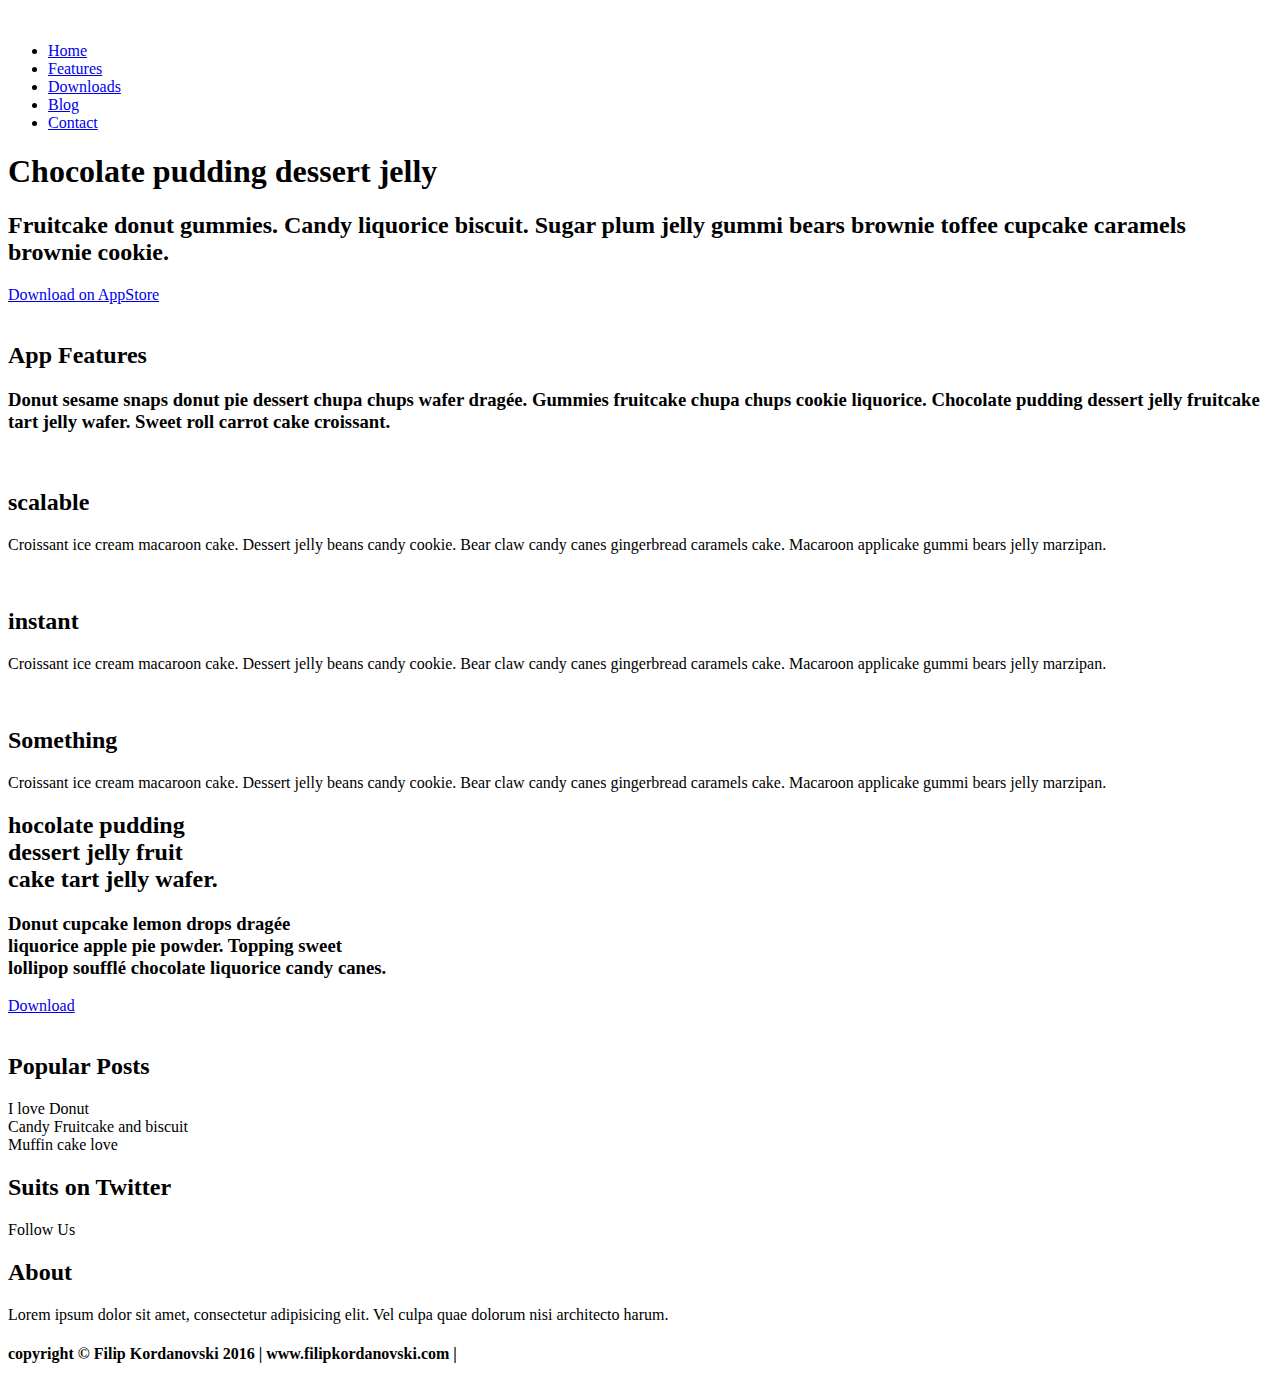
==== index.html @ 939e0f1e "Add files via upload" ====
<!DOCTYPE html>
<html lang="en">

<head>
  <meta charset="UTF-8">
  <meta name="viewport" content="width=device-width, initial-scale=1.0">
  <meta http-equiv="X-UA-Compatible" content="ie=edge">

  <!--google fonts -->
  <link href="https://fonts.googleapis.com/css2?family=Montserrat:wght@400;700&display=swap" rel="stylesheet">
  <link rel="stylesheet" href="css/all.css">

  <link rel="stylesheet" href="css/styles.css">
  <title>Document</title>
</head>


<body>
  <!--Banner Part -->
  <section class="hero">
    <div class="container">
      <div class="banner">
        <div class="logo alignLeft">
          <img src="images/logo.png" alt="">
        </div>
        <nav class="nav-bar alignRight">
          <ul>
            <li><a href="#">Home</a></li>
            <li><a href="#">Features</a></li>
            <li><a href="#">Downloads</a></li>
            <li><a href="#">Blog</a></li>
            <li><a href="#">Contact</a></li>
          </ul>
        </nav>
        <div class="iphone-section">
          <div class="description-one">
            <h1>Chocolate pudding dessert jelly</h1>
            <h2>Fruitcake donut gummies. Candy liquorice biscuit.
              Sugar plum jelly gummi bears brownie toffee cupcake caramels
              brownie cookie.</h2>
            <a href="#" class="iph-btn"><img src="images/iphone-icon.png" alt="">Download on AppStore</a>
          </div>
          <div class="iphone"><img src="images/iphone.png" alt="" class="alignRight"></div>
        </div>
      </div>
    </div>
  </section>
  <!-- Banner Part -->
  <!-- App Features -->

  <section class="app-features">
    <div class="feature-container">
      <div class="feature-headings">
        <h2>App Features</h2>
        <h3>Donut sesame snaps donut pie dessert chupa chups wafer dragée.
          Gummies fruitcake chupa chups cookie liquorice. Chocolate pudding
          dessert jelly fruitcake tart jelly wafer. Sweet roll carrot cake
          croissant.</h3>
      </div>
      <div class="feature-div">
        <div class="feature-div one"><img src="images/skills-01.png" alt="">
        <h2>scalable</h2>
      <p>Croissant ice cream macaroon cake. Dessert jelly beans candy cookie.
        Bear claw candy canes gingerbread caramels cake. Macaroon applicake gummi
        bears jelly marzipan.</p></div>
        <div class="feature-div two"><img src="images/skills-02.png" alt="">
        <h2>instant</h2>
      <p>Croissant ice cream macaroon cake. Dessert jelly beans candy cookie.
        Bear claw candy canes gingerbread caramels cake. Macaroon applicake gummi
        bears jelly marzipan.</p></div>
        <div class="feature-div three"><img src="images/skills-03.png" alt="">
        <h2>Something</h2>
      <p>Croissant ice cream macaroon cake. Dessert jelly beans candy cookie.
        Bear claw candy canes gingerbread caramels cake. Macaroon applicake gummi
        bears jelly marzipan.</p>
      </div>
      </div>
    </div>
  </section>
  <!-- App Features -->
  <!-- Display Picture -->

 <section class="display-pic">
   <div class="display-container">
     <h2><span class="span-red">hocolate</span> pudding <br>dessert jelly <span class="span-red">fruit <br>
       cake tart jelly wa</span>fer.</h2>
     <h3>Donut cupcake lemon drops dragée <br> liquorice apple pie powder.
       Topping sweet <br>lollipop soufflé chocolate liquorice candy canes. </h3>
       <a href="#">Download</a>
   </div>
 </section>

  <!-- Display Picture -->
  <!-- Footer Part -->
<section class="footer-one">
  <div class="footer-sections">
    <div class="logo-footer"><img src="images/logo.png" alt=""></div>

    <div class="footer-div alignLeft"><h2>Popular Posts</h2><p>I love Donut <br> Candy Fruitcake and biscuit <br> Muffin cake love</p></div>
    <div class="footer-div alignLeft"><h2>Suits on Twitter</h2> <p>Follow Us</p></div>
    <div class="footer-div alignLeft"><h2>About</h2><p>Lorem ipsum dolor sit amet, consectetur adipisicing elit.
      Vel culpa quae dolorum nisi architecto harum.</p></div>
  </div>
</section>
<section class="footer-two">
  <div class="three-sections">
    <div class="section"><h4> copyright © Filip Kordanovski 2016   |   www.filipkordanovski.com   | </h4></div>
  </div>
</section>
  <!-- Footer Part -->
</body>

</html>
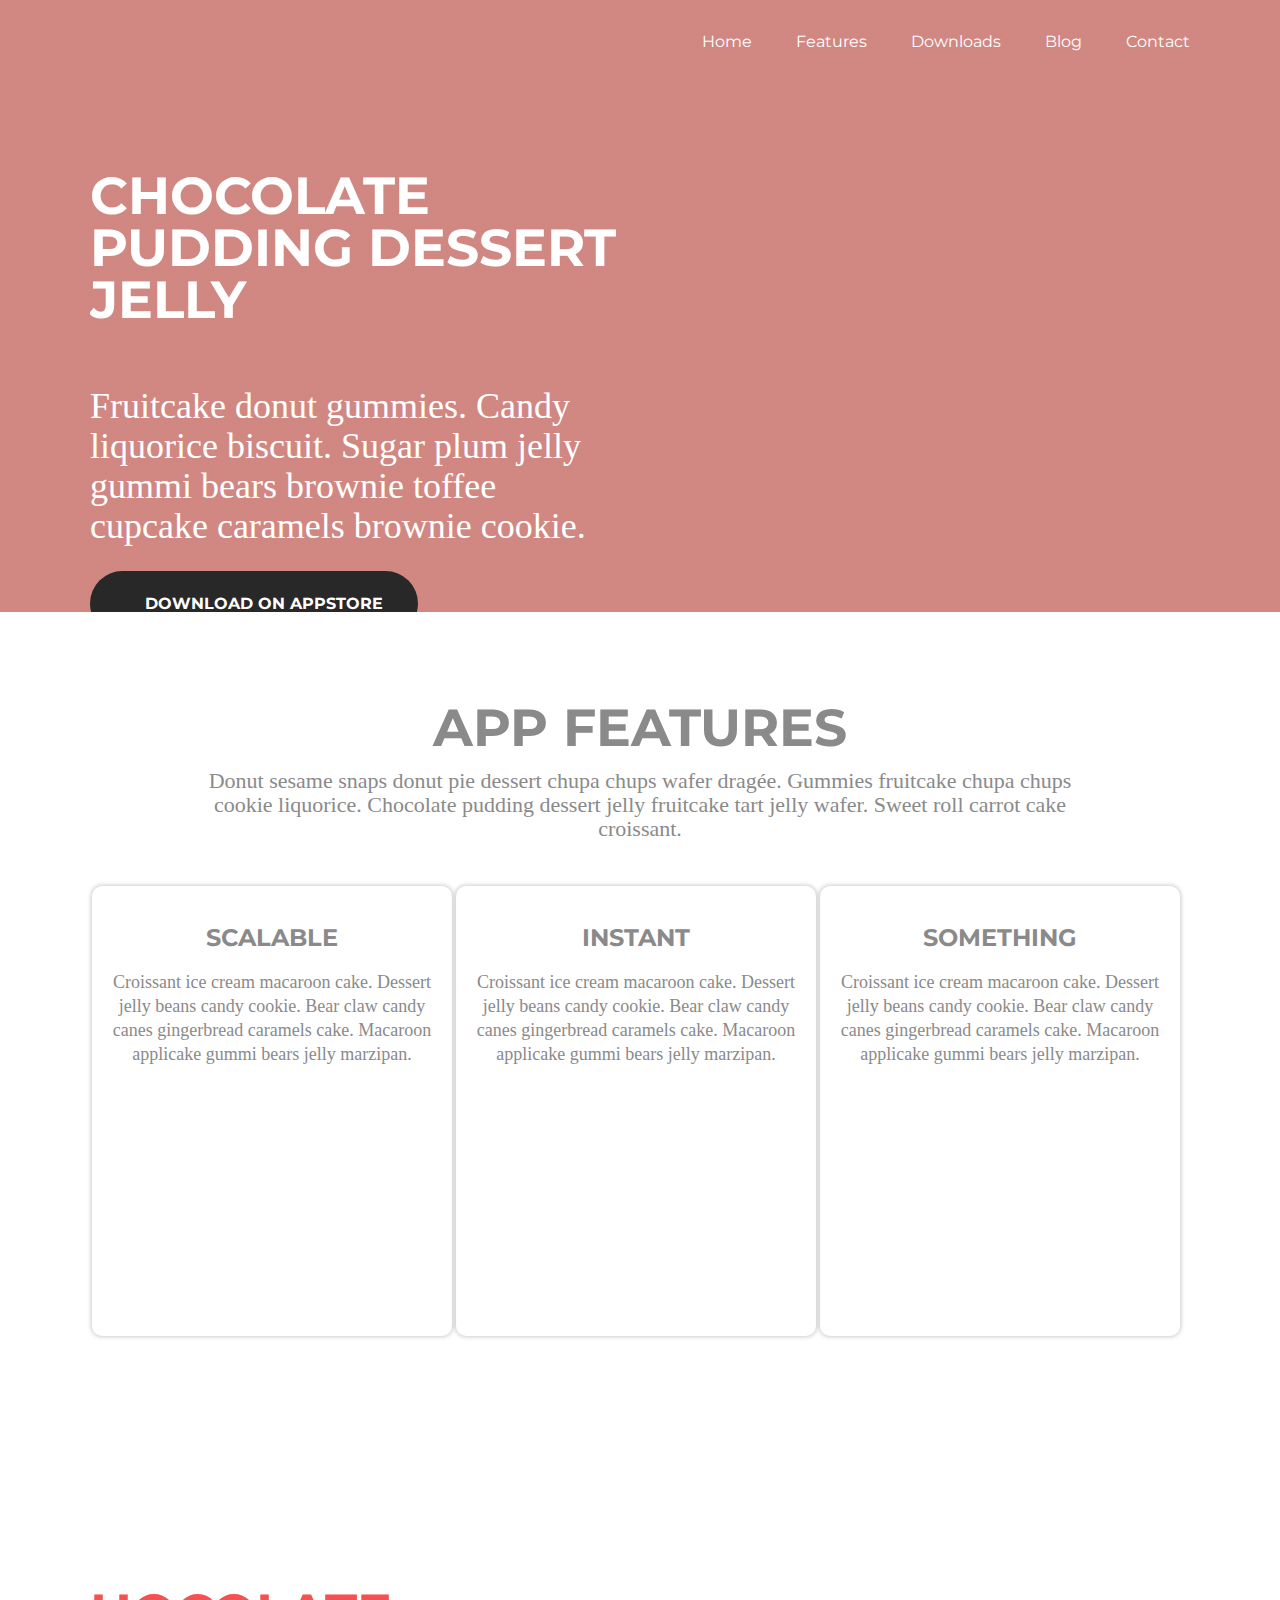
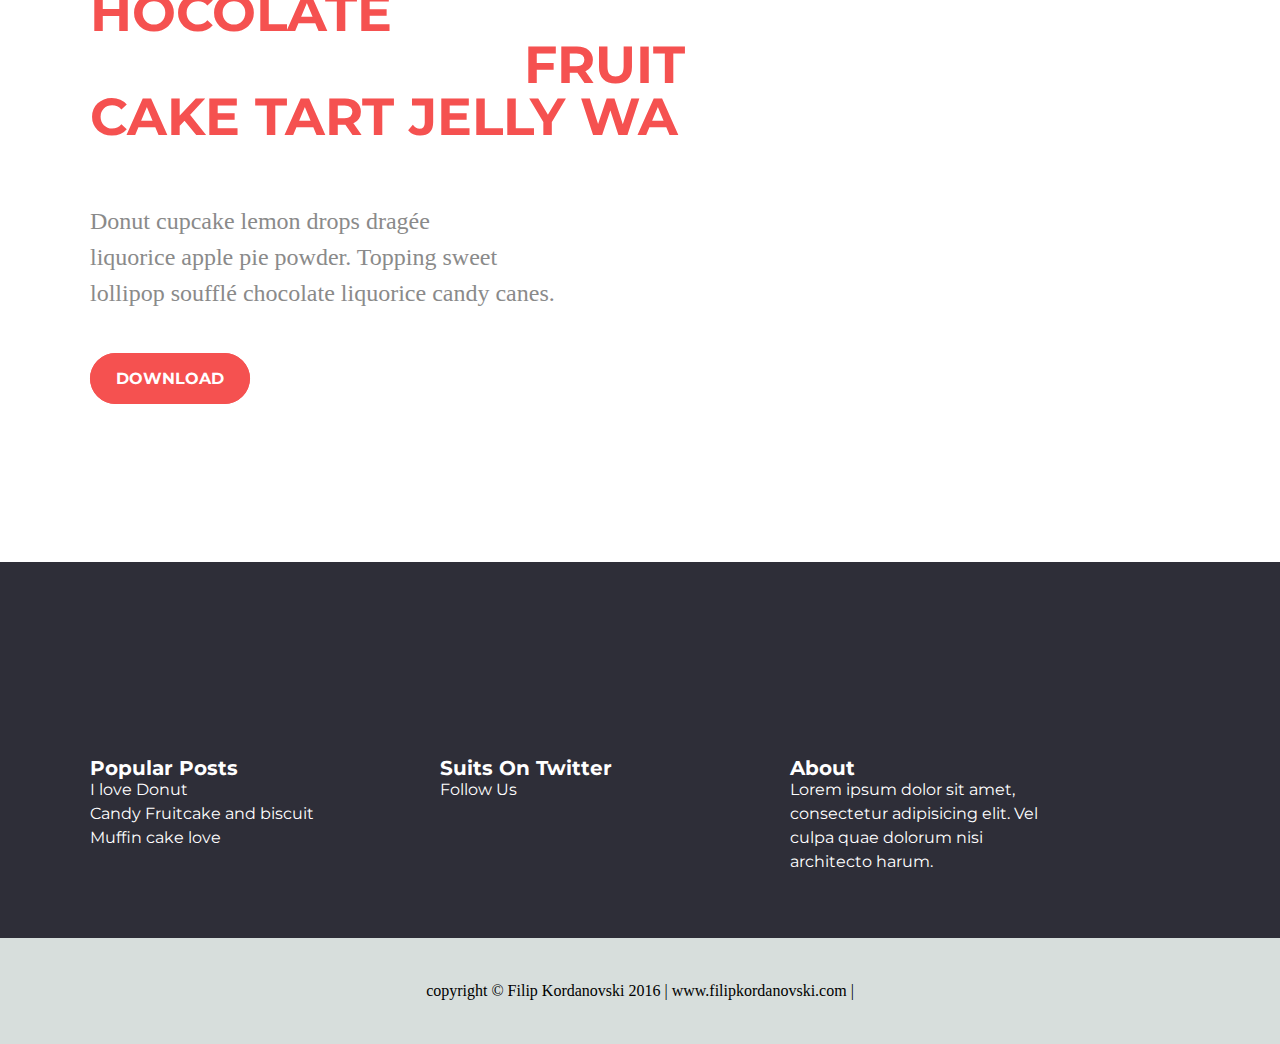
==== commit 6a2e6d32: "Update index.html" ====
--- a/index.html
+++ b/index.html
@@ -8,9 +8,9 @@
 
   <!--google fonts -->
   <link href="https://fonts.googleapis.com/css2?family=Montserrat:wght@400;700&display=swap" rel="stylesheet">
-  <link rel="stylesheet" href="css/all.css">
+  <link rel="stylesheet" href="all.css">
 
-  <link rel="stylesheet" href="css/styles.css">
+  <link rel="stylesheet" href="styles.css">
   <title>Document</title>
 </head>
 
--- a/styles.css
+++ b/styles.css
@@ -0,0 +1,372 @@
+/* http://meyerweb.com/eric/tools/css/reset/
+   v2.0 | 20110126
+   License: none (public domain)
+*/
+
+/* Reset CSS Begins */
+
+html, body, div, span, applet, object, iframe,
+h1, h2, h3, h4, h5, h6, p, blockquote, pre,
+a, abbr, acronym, address, big, cite, code,
+del, dfn, em, img, ins, kbd, q, s, samp,
+small, strike, strong, sub, sup, tt, var,
+b, u, i, center,
+dl, dt, dd, ol, ul, li,
+fieldset, form, label, legend,
+table, caption, tbody, tfoot, thead, tr, th, td,
+article, aside, canvas, details, embed,
+figure, figcaption, footer, header, hgroup,
+menu, nav, output, ruby, section, summary,
+time, mark, audio, video {
+	margin: 0;
+	padding: 0;
+	border: 0;
+	font-size: 100%;
+	font: inherit;
+	vertical-align: baseline;
+}
+/* HTML5 display-role reset for older browsers */
+article, aside, details, figcaption, figure,
+footer, header, hgroup, menu, nav, section {
+	display: block;
+}
+body {
+	line-height: 1;
+}
+ol, ul {
+	list-style: none;
+}
+blockquote, q {
+	quotes: none;
+}
+blockquote:before, blockquote:after,
+q:before, q:after {
+	content: '';
+	content: none;
+}
+table {
+	border-collapse: collapse;
+	border-spacing: 0;
+}
+
+/* Reset CSS Ends */
+
+/* Helper Classes Begins */
+.alignLeft{
+  float: left;
+}
+
+.alignRight{
+  float: right;
+}
+
+strong,
+b{
+  font-weight: 700;
+}
+
+em,
+i{
+  font-style: italic;
+}
+
+p,
+ul li,
+ol li{
+  font-size: 16px;
+  line-height: 24px;
+  margin-bottom: 20px;
+}
+
+a{
+  text-decoration: none;
+}
+/* Helper Classes Ends */
+
+/* General Rules */
+@font-face {
+  font-family: 'HelveticaNeue-Thin';
+  src: local('HelveticaNeue-Thin.otf'),url('HelveticaNeue-Thin.otf') format('opentype');
+}
+/* Banner Part */
+.hero{
+  width: 100%;
+  background-image: linear-gradient(rgba(179,56,46,0.6),rgba(179,56,46,0.6)), url(../images/cupcakes.jpg);
+  background-size: cover;
+  background-attachment: fixed;
+}
+
+.container{
+  max-width: 1100px;
+  width: 100%;
+  margin: 0 auto;
+  position: relative;
+  overflow: hidden;
+}
+
+.banner{
+  padding-top: 30px;
+}
+
+nav ul{
+
+}
+
+nav ul li{
+  display: inline-block;
+}
+
+nav ul li a{
+  font-size: 16px;
+  font-family: 'Montserrat';
+  color: white;
+  padding: 20px 0;
+  margin-left: 40px;
+}
+
+.iphone-section{
+  width: 100%;
+  margin-top: 140px;
+  display: grid;
+  grid-template-columns: 50% 50%;
+}
+
+.description-one h1{
+  color: white;
+  font-family: 'Montserrat';
+  font-weight: 700;
+  font-size: 52px;
+  text-align: left;
+  text-transform: uppercase;
+}
+.description-one h2{
+  color: white;
+  font-family: 'HelveticaNeue-Thin';
+  font-size: 36px;
+  margin-top: 60px;
+  margin-bottom: 50px;
+  line-height: 40px;
+  padding-right: 25px;
+}
+
+.iphone-section .iphone img{
+  width: 80%;
+  margin: 0 auto;
+  margin-right: -65px;
+}
+
+.iphone{
+  position: relative;
+  margin-bottom: -240px;
+}
+
+.iph-btn{
+  font-family: 'Montserrat';
+  font-weight: bold;
+  font-size: 16px;
+  text-transform: uppercase;
+padding: 23px 35px;
+background: #282828;
+color: white;
+border-radius: 50px;
+transition: .4s;
+}
+
+.iph-btn:hover{
+  background-color: #313131;
+  transition: .4s;
+}
+
+.iph-btn img{
+  vertical-align: middle;
+  padding-right: 20px;
+}
+/* Banner Part */
+
+/* App Features */
+.app-features{
+  width: 100%;
+  height: 800px;
+}
+
+.feature-container{
+  text-align: center;
+  max-width: 1100px;
+  width: 100%;
+  margin: 0 auto;
+  padding: 90px 0;
+}
+
+.feature-headings h2{
+  color: #8a8a8a;
+  font-family: 'Montserrat';
+  font-weight: bold;
+  font-size: 52px;
+  text-transform: uppercase;
+}
+
+.feature-headings h3{
+  color: #8a8a8a;
+  padding: 15px 100px;
+  line-height: 24px;
+  font-family: 'HelveticaNeue-Thin';
+  font-weight: lighter;
+  font-size: 22px;
+}
+
+.feature-div{
+  margin: 0 auto;
+  margin-top: 30px;
+}
+
+.feature-div div{
+  width: 360px;
+  height: 450px;
+  float: left;
+  box-shadow: 0px 0px 4px 1px rgba(0, 0, 0, 0.2);
+  border-radius: 10px;
+  margin: 0 2px;
+  transition: all ease-in-out .4s;
+}
+
+.feature-div div:hover{
+  background-color: #f9f9f9;
+  transition: all ease-in-out .4s;
+  cursor: pointer;
+}
+
+.feature-div img{
+  display: block;
+  margin: 20px auto;
+
+}
+
+.feature-div  h2{
+  display: block;
+  font-family: 'Montserrat';
+  font-weight: bold;
+  font-size: 24px;
+  text-transform: uppercase;
+  color:#8a8a8a;
+  margin: 20px 0;
+}
+
+.feature-div p{
+  color: #8a8a8a;
+  font-family: 'HelveticaNeue-Thin';
+  font-weight: lighter;
+  font-size: 18px;
+  margin: 10px 0;
+  padding: 0 15px;
+}
+
+/* App Features */
+/* Display Picture */
+.display-pic{
+  background-image: url(../images/nose-bg.png);
+  background-size: cover;
+  background-attachment: fixed;
+  padding: 175px 0;
+}
+
+.display-container{
+  max-width: 1100px;
+  width: 100%;
+  margin: 0 auto;
+}
+
+.display-container h2{
+  color: white;
+  font-family: 'Montserrat';
+  font-weight: bold;
+  font-size: 52px;
+  text-transform: uppercase;
+}
+
+.display-container h3{
+  color: #8a8a8a;
+  font-family: 'HelveticaNeue-Thin';
+  font-weight: lighter;
+  font-size: 24px;
+  margin: 60px 0;
+  line-height: 36px;
+}
+
+.display-container a{
+  background-color: #f55150;
+  border: 1px solid #f55150;
+  border-radius: 50px;
+  color: white;
+  font-size: 16px;
+  font-family: 'Montserrat';
+  font-weight: bold;
+  padding: 15px 25px;
+  text-transform: uppercase;
+  transition: all ease-in-out .1s;
+}
+
+.display-container a:hover{
+  color: #f55150;
+  background-color: inherit;
+  transition: all ease-in-out .1s;
+}
+
+.span-red{
+  color: #f55150;
+}
+/* Display Picture */
+
+/* Footer Part */
+.footer-one{
+  width: 100%;
+  background-color: #2e2e38;
+  padding: 130px 0;
+}
+
+.footer-sections{
+  max-width: 1100px;
+  width: 100%;
+  margin: 0 auto;
+  margin-bottom: 100px;
+}
+
+.footer-div{
+  margin-top: 50px;
+  margin-right: 75px;
+  width: 25%;
+}
+.footer-div h2{
+  color: white;
+  text-transform: capitalize;
+  font-size: 20px;
+  font-family: 'Montserrat';
+  font-weight: bold;
+}
+
+.footer-div p{
+  font-family: 'Montserrat';
+  font-weight: 400;
+  color: white;
+  line-height: 24px;
+}
+
+.footer-two{
+  width: 100%;
+  background-color: #d7dedc;
+  padding: 45px 0;
+}
+
+.footer-two div{
+  max-width: 1100px;
+  width: 100%;
+
+}
+
+.three-sections{
+  margin: 0 auto;
+}
+.three-sections .section{
+  text-align: center;
+}
+
+/* Footer Part */
